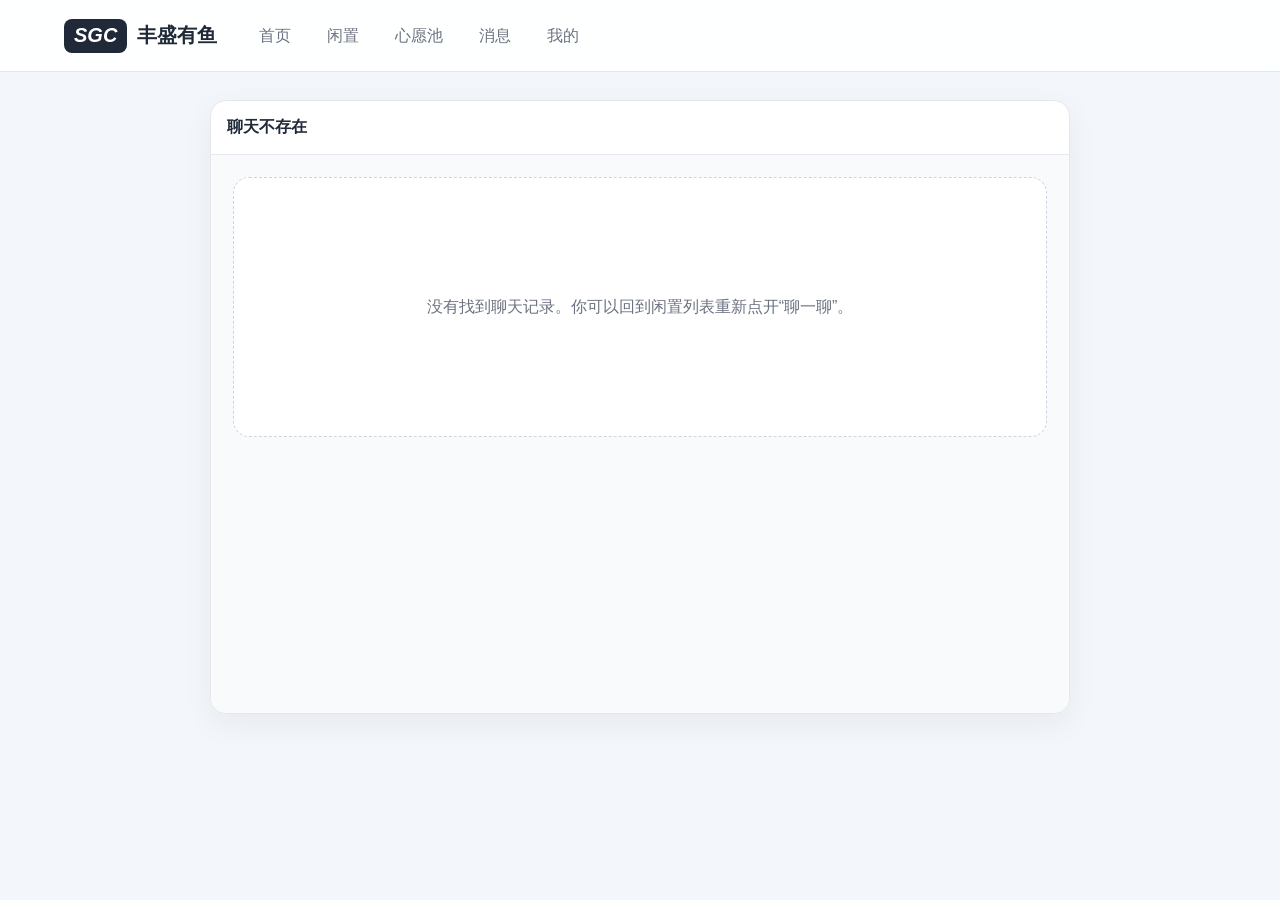
==== chat.html @ 44a3a8c9 "Add SGC trading platform web app" ====
<!doctype html>
<html lang="zh-CN">
  <head>
    <meta charset="UTF-8" />
    <meta name="viewport" content="width=device-width, initial-scale=1.0" />
    <title>聊一聊 - SGC-丰盛有鱼</title>
    <link rel="stylesheet" href="./styles.css" />
  </head>
  <body>
    <header class="site-header">
      <a class="brand" href="./index.html">
        <span class="brand-mark">SGC</span>
        <span>丰盛有鱼</span>
      </a>
      <nav class="site-nav">
        <a href="./index.html">首页</a>
        <a href="./idle.html">闲置</a>
        <a href="./wish.html">心愿池</a>
        <a href="./messages.html">消息</a>
        <a href="./profile.html">我的</a>
      </nav>
    </header>

    <main class="page-shell chat-page">
      <section class="chat-panel">
        <div class="chat-header" id="chatHeader"></div>
        <div class="message-thread" id="messageThread"></div>
        <form class="message-form" id="messageForm">
          <input id="messageInput" placeholder="给发布者发消息" autocomplete="off" />
          <button type="submit">发送</button>
        </form>
      </section>
    </main>

    <script src="./common.js"></script>
    <script src="./api.js"></script>
    <script src="./chat.js"></script>
  </body>
</html>
---- styles.css ----
:root {
  --blue: #1677ff;
  --blue-dark: #0f5fd3;
  --ink: #1f2937;
  --muted: #6b7280;
  --line: #e5e7eb;
  --panel: #f6f8fb;
  --white: #fff;
  --shadow: 0 18px 50px rgba(31, 41, 55, 0.1);
}

* {
  box-sizing: border-box;
}

body {
  margin: 0;
  min-height: 100vh;
  background: #f3f6fa;
  color: var(--ink);
  font-family: -apple-system, BlinkMacSystemFont, "Segoe UI", "PingFang SC", "Microsoft YaHei", sans-serif;
}

a {
  color: inherit;
  text-decoration: none;
}

button,
input,
textarea,
select {
  font: inherit;
}

button {
  border: 0;
  cursor: pointer;
  display: inline-flex;
  align-items: center;
  justify-content: center;
  text-align: center;
  line-height: 1;
}

.site-header {
  position: sticky;
  top: 0;
  z-index: 10;
  height: 72px;
  display: flex;
  align-items: center;
  gap: 28px;
  padding: 0 clamp(20px, 5vw, 72px);
  background: rgba(255, 255, 255, 0.92);
  border-bottom: 1px solid var(--line);
  backdrop-filter: blur(14px);
}

.brand {
  display: flex;
  align-items: center;
  gap: 10px;
  font-size: 20px;
  font-weight: 800;
  white-space: nowrap;
}

.brand-mark {
  display: inline-grid;
  place-items: center;
  height: 34px;
  padding: 0 10px;
  border-radius: 8px;
  background: var(--ink);
  color: #fff;
  font-style: italic;
  letter-spacing: 0;
}

.site-nav {
  flex: 1;
  display: flex;
  align-items: center;
  gap: 8px;
}

.site-nav button,
.site-nav a,
.login-chip {
  min-height: 38px;
  padding: 0 14px;
  border-radius: 999px;
  background: transparent;
  color: var(--muted);
  display: inline-flex;
  align-items: center;
  justify-content: center;
  text-align: center;
  line-height: 1;
}

.site-nav button.active,
.site-nav button:hover,
.site-nav a:hover {
  background: #edf4ff;
  color: var(--blue-dark);
}

.login-chip {
  background: var(--blue);
  color: #fff;
}

.page-shell {
  width: min(1180px, calc(100% - 40px));
  margin: 28px auto 64px;
}

.screen {
  display: none;
}

.screen.active {
  display: block;
}

.hidden {
  display: none !important;
}

.hero-carousel {
  position: relative;
  height: min(68vh, 680px);
  min-height: 420px;
  overflow: hidden;
  border-radius: 22px;
  background: #dbe7ea;
  box-shadow: var(--shadow);
}

.poster-track {
  height: 100%;
  display: flex;
  transition: transform 0.5s ease;
}

.poster {
  min-width: 100%;
  height: 100%;
}

.poster-a {
  background: url("./assets/sgc-poster.png") center / cover;
}

.poster-b {
  display: grid;
  place-content: center;
  gap: 20px;
  padding: 48px;
  color: #fff;
  text-align: center;
  background:
    linear-gradient(rgba(29, 49, 61, 0.18), rgba(23, 52, 63, 0.76)),
    linear-gradient(150deg, #4e8f9d, #f1d59c 48%, #4d8771);
}

.poster-b p {
  margin: 0;
  font-size: 22px;
  font-weight: 800;
  font-style: italic;
}

.poster-b h1 {
  margin: 0;
  font-size: clamp(42px, 8vw, 86px);
  letter-spacing: 0;
}

.poster-b span {
  font-size: 20px;
  letter-spacing: 2px;
}

.dots {
  position: absolute;
  left: 0;
  right: 0;
  bottom: 20px;
  display: flex;
  justify-content: center;
  gap: 8px;
}

.dots span {
  width: 8px;
  height: 8px;
  border-radius: 99px;
  background: rgba(255, 255, 255, 0.55);
}

.dots span.active {
  width: 28px;
  background: #fff;
}

.home-summary,
.stats {
  display: grid;
  grid-template-columns: repeat(3, 1fr);
  gap: 16px;
  margin-top: 18px;
}

.home-summary article,
.stats article,
.profile-panel,
.settings-panel,
.side-panel,
.chat-panel {
  border: 1px solid var(--line);
  border-radius: 16px;
  background: #fff;
  box-shadow: 0 10px 30px rgba(31, 41, 55, 0.06);
}

.home-summary article,
.stats article {
  padding: 22px;
}

.home-summary strong,
.stats strong {
  display: block;
  font-size: 34px;
}

.home-summary span,
.stats span {
  color: var(--muted);
}

.section-head {
  display: flex;
  align-items: end;
  justify-content: space-between;
  gap: 24px;
  margin-bottom: 18px;
}

.section-head p {
  margin: 0 0 8px;
  color: var(--blue);
  font-weight: 700;
}

.section-head h1 {
  margin: 0;
  font-size: clamp(28px, 4vw, 46px);
  line-height: 1.15;
  letter-spacing: 0;
}

.primary-btn {
  min-height: 46px;
  padding: 0 22px;
  border-radius: 999px;
  background: var(--blue);
  color: #fff;
  font-weight: 700;
  display: inline-flex;
  align-items: center;
  justify-content: center;
  text-align: center;
  line-height: 1;
}

.link-btn {
  display: inline-flex;
  align-items: center;
  justify-content: center;
}

.link-btn.disabled {
  opacity: 0.5;
  pointer-events: none;
}

.primary-btn:hover {
  background: var(--blue-dark);
}

.secondary-btn {
  min-height: 42px;
  padding: 0 18px;
  border-radius: 999px;
  background: #eef2f7;
  color: var(--ink);
  font-weight: 700;
  display: inline-flex;
  align-items: center;
  justify-content: center;
  text-align: center;
  line-height: 1;
}

.primary-btn.compact {
  white-space: nowrap;
}

.toolbar {
  display: grid;
  grid-template-columns: 1fr 180px;
  gap: 12px;
  margin-bottom: 16px;
}

.search-box input,
.toolbar select,
.modal-panel input,
.modal-panel textarea,
.modal-panel select,
.message-form input {
  width: 100%;
  border: 1px solid var(--line);
  border-radius: 12px;
  background: #fff;
  color: var(--ink);
  outline: 0;
}

.search-box input,
.toolbar select {
  height: 48px;
  padding: 0 14px;
}

.market-layout {
  display: grid;
  grid-template-columns: 190px 1fr;
  gap: 18px;
  align-items: start;
}

.category-list {
  position: sticky;
  top: 92px;
  display: grid;
  gap: 8px;
  padding: 12px;
  border: 1px solid var(--line);
  border-radius: 16px;
  background: #fff;
}

.category-list button {
  min-height: 40px;
  border-radius: 10px;
  background: transparent;
  color: var(--muted);
  text-align: center;
}

.category-list button.active,
.category-list button:hover {
  background: #edf4ff;
  color: var(--blue-dark);
  font-weight: 700;
}

.card-grid {
  display: grid;
  grid-template-columns: repeat(auto-fill, minmax(220px, 1fr));
  gap: 16px;
}

.item-card {
  overflow: hidden;
  border: 1px solid var(--line);
  border-radius: 16px;
  background: #fff;
  transition: transform 0.18s ease, box-shadow 0.18s ease;
}

.item-card:hover {
  transform: translateY(-3px);
  box-shadow: var(--shadow);
}

.item-card img,
.item-card .placeholder-img {
  width: 100%;
  aspect-ratio: 4 / 3;
  object-fit: cover;
  display: grid;
  place-items: center;
}

.placeholder-img {
  color: #fff;
  font-size: 52px;
  font-weight: 800;
}

.item-card div {
  padding: 14px;
}

.item-card h3 {
  margin: 0 0 8px;
  font-size: 19px;
  line-height: 1.35;
}

.item-card p {
  min-height: 44px;
  margin: 0 0 12px;
  color: var(--muted);
  line-height: 1.45;
  display: -webkit-box;
  -webkit-line-clamp: 2;
  -webkit-box-orient: vertical;
  overflow: hidden;
}

.item-card span {
  color: var(--blue-dark);
  font-size: 14px;
}

.empty-state,
.empty-wide {
  display: grid;
  place-items: center;
  min-height: 260px;
  padding: 28px;
  border: 1px dashed #cbd5e1;
  border-radius: 16px;
  background: #fff;
  color: var(--muted);
  text-align: center;
}

.empty-icon {
  width: 64px;
  height: 64px;
  border: 6px solid #cbd5e1;
  border-right-color: transparent;
  border-radius: 14px;
}

.chat-list {
  display: grid;
  gap: 12px;
}

.chat-row {
  display: flex;
  align-items: center;
  gap: 14px;
  padding: 14px;
  border: 1px solid var(--line);
  border-radius: 14px;
  background: #fff;
}

.chat-row:hover {
  box-shadow: var(--shadow);
}

.chat-thumb {
  width: 58px !important;
  height: 58px !important;
  aspect-ratio: auto !important;
  flex: 0 0 auto;
  border-radius: 12px;
  object-fit: cover;
}

.chat-row strong,
.chat-row span span,
.chat-header span {
  display: block;
}

.chat-row span span,
.chat-header span {
  margin-top: 5px;
  color: var(--muted);
}

.profile-layout {
  display: grid;
  grid-template-columns: 320px 1fr;
  gap: 18px;
}

.profile-panel,
.settings-panel {
  padding: 24px;
}

.profile-panel {
  display: grid;
  gap: 14px;
  align-content: start;
}

.profile-panel h1,
.profile-panel p {
  margin: 0;
}

.profile-panel p {
  color: var(--muted);
  line-height: 1.6;
}

.avatar {
  width: 88px;
  height: 88px;
  border-radius: 50%;
  background:
    radial-gradient(circle at 50% 36%, #bac0ca 0 20%, transparent 21%),
    radial-gradient(ellipse at 50% 76%, #bac0ca 0 34%, transparent 35%),
    linear-gradient(#f8fafc, #e5e7eb);
}

.stats {
  grid-template-columns: repeat(2, 1fr);
  margin: 0;
}

.settings-panel {
  grid-column: 1 / -1;
  display: flex;
  gap: 12px;
}

.settings-panel button {
  min-height: 42px;
  padding: 0 14px;
  border-radius: 10px;
  background: var(--panel);
  color: var(--ink);
  display: inline-flex;
  align-items: center;
  justify-content: center;
  text-align: center;
  line-height: 1;
}

.profile-actions {
  display: flex;
  flex-wrap: wrap;
  gap: 12px;
  margin: -8px 0 28px;
}

.detail-page {
  display: grid;
  grid-template-columns: minmax(0, 1fr) 320px;
  gap: 20px;
  align-items: start;
}

.detail-card {
  display: grid;
  grid-template-columns: minmax(280px, 46%) 1fr;
  gap: 24px;
  padding: 20px;
  border: 1px solid var(--line);
  border-radius: 18px;
  background: #fff;
}

.detail-media img,
.detail-media .placeholder-img {
  width: 100%;
  aspect-ratio: 1 / 1;
  border-radius: 14px;
  object-fit: cover;
}

.detail-info {
  display: grid;
  align-content: start;
  gap: 16px;
}

.type-badge {
  width: fit-content;
  padding: 7px 11px;
  border-radius: 999px;
  background: #edf4ff;
  color: var(--blue-dark);
  font-weight: 700;
}

.detail-info h1 {
  margin: 0;
  font-size: clamp(30px, 4vw, 48px);
  line-height: 1.15;
}

.detail-info p,
.side-panel p {
  margin: 0;
  color: var(--muted);
  line-height: 1.7;
}

.detail-info dl {
  display: grid;
  gap: 12px;
  margin: 0;
}

.detail-info dl div {
  display: grid;
  grid-template-columns: 88px 1fr;
  gap: 12px;
}

.detail-info dt {
  color: var(--muted);
}

.detail-info dd {
  margin: 0;
  font-weight: 700;
}

.text-link {
  color: var(--blue-dark);
  text-decoration: underline;
  text-underline-offset: 3px;
}

.side-panel {
  position: sticky;
  top: 92px;
  display: grid;
  gap: 16px;
  padding: 22px;
}

.side-panel h2 {
  margin: 0;
}

.chat-page {
  width: min(860px, calc(100% - 40px));
}

.chat-panel {
  overflow: hidden;
}

.chat-header {
  display: flex;
  align-items: center;
  gap: 14px;
  padding: 16px;
  border-bottom: 1px solid var(--line);
}

.message-thread {
  height: min(62vh, 620px);
  overflow: auto;
  padding: 22px;
  background: #f8fafc;
}

.bubble {
  width: fit-content;
  max-width: 72%;
  margin-bottom: 12px;
  padding: 11px 14px;
  border-radius: 16px;
  background: #fff;
  line-height: 1.5;
}

.bubble.mine {
  margin-left: auto;
  background: var(--blue);
  color: #fff;
}

.message-form {
  display: grid;
  grid-template-columns: 1fr 96px;
  gap: 10px;
  padding: 14px;
  border-top: 1px solid var(--line);
  background: #fff;
}

.message-form input {
  height: 46px;
  padding: 0 14px;
}

.message-form button {
  border-radius: 999px;
  background: var(--blue);
  color: #fff;
  font-weight: 700;
  display: inline-flex;
  align-items: center;
  justify-content: center;
  text-align: center;
  line-height: 1;
}

.modal {
  position: fixed;
  inset: 0;
  z-index: 30;
  display: grid;
  place-items: center;
  padding: 20px;
  background: rgba(15, 23, 42, 0.4);
}

.modal-panel {
  width: min(520px, 100%);
  max-height: 92vh;
  overflow: auto;
  display: grid;
  gap: 14px;
  padding: 22px;
  border-radius: 18px;
  background: #fff;
  box-shadow: var(--shadow);
}

.modal-head {
  display: flex;
  align-items: center;
  justify-content: space-between;
}

.modal-head h2 {
  margin: 0;
}

.icon-btn {
  width: 38px;
  height: 38px;
  border-radius: 50%;
  background: var(--panel);
  font-size: 24px;
}

.upload-box {
  height: 210px;
  display: grid;
  place-items: center;
  border: 1px dashed #b9c3d1;
  border-radius: 14px;
  background: #f8fbff;
  color: var(--muted);
  overflow: hidden;
}

.upload-box input {
  display: none;
}

.upload-box img {
  display: none;
  width: 100%;
  height: 100%;
  object-fit: cover;
}

.upload-box.has-image img {
  display: block;
}

.upload-box.has-image span {
  display: none;
}

.modal-panel label {
  display: grid;
  gap: 7px;
  color: var(--muted);
}

.modal-panel input,
.modal-panel textarea,
.modal-panel select {
  padding: 12px;
}

.modal-panel textarea {
  min-height: 100px;
  resize: vertical;
}

.form-grid {
  display: grid;
  grid-template-columns: 1fr 1fr;
  gap: 12px;
}

.login-panel p {
  margin: 0;
  color: var(--muted);
  line-height: 1.6;
}

.publisher-profile {
  display: grid;
  grid-template-columns: 110px 1fr;
  gap: 22px;
  align-items: center;
  padding: 26px;
  margin-bottom: 24px;
  border: 1px solid var(--line);
  border-radius: 18px;
  background: #fff;
  box-shadow: var(--shadow);
}

.publisher-profile h1,
.publisher-profile p {
  margin: 10px 0 0;
}

.publisher-profile p {
  color: var(--muted);
  line-height: 1.6;
}

.publisher-avatar {
  width: 110px;
  height: 110px;
}

.publisher-meta {
  display: flex;
  flex-wrap: wrap;
  gap: 10px;
  margin-top: 16px;
}

.publisher-meta span {
  padding: 7px 10px;
  border-radius: 999px;
  background: #f1f5f9;
  color: var(--muted);
}

.qr-box {
  display: grid;
  place-items: center;
  padding: 18px;
  border-radius: 16px;
  background: #f8fafc;
}

.qr-box div {
  width: 190px;
  height: 190px;
  border: 10px solid #fff;
  background:
    linear-gradient(90deg, #111 10px, transparent 10px 20px, #111 20px 30px, transparent 30px),
    linear-gradient(#111 10px, transparent 10px 20px, #111 20px 30px, transparent 30px);
  background-size: 30px 30px;
  box-shadow: inset 0 0 0 14px #fff;
}

@media (max-width: 820px) {
  .site-header {
    height: auto;
    flex-wrap: wrap;
    gap: 12px;
    padding: 14px 18px;
  }

  .site-nav {
    order: 3;
    flex-basis: 100%;
    overflow: auto;
  }

  .page-shell,
  .chat-page {
    width: min(100% - 28px, 1180px);
    margin-top: 18px;
  }

  .hero-carousel {
    height: 430px;
    min-height: 0;
    border-radius: 16px;
  }

  .home-summary,
  .toolbar,
  .market-layout,
  .profile-layout,
  .detail-page,
  .detail-card,
  .stats {
    grid-template-columns: 1fr;
  }

  .category-list,
  .side-panel {
    position: static;
  }

  .category-list {
    display: flex;
    overflow: auto;
  }

  .category-list button {
    white-space: nowrap;
  }

  .section-head {
    display: grid;
    align-items: start;
  }

  .settings-panel {
    flex-direction: column;
  }

  .form-grid,
  .message-form {
    grid-template-columns: 1fr;
  }
}
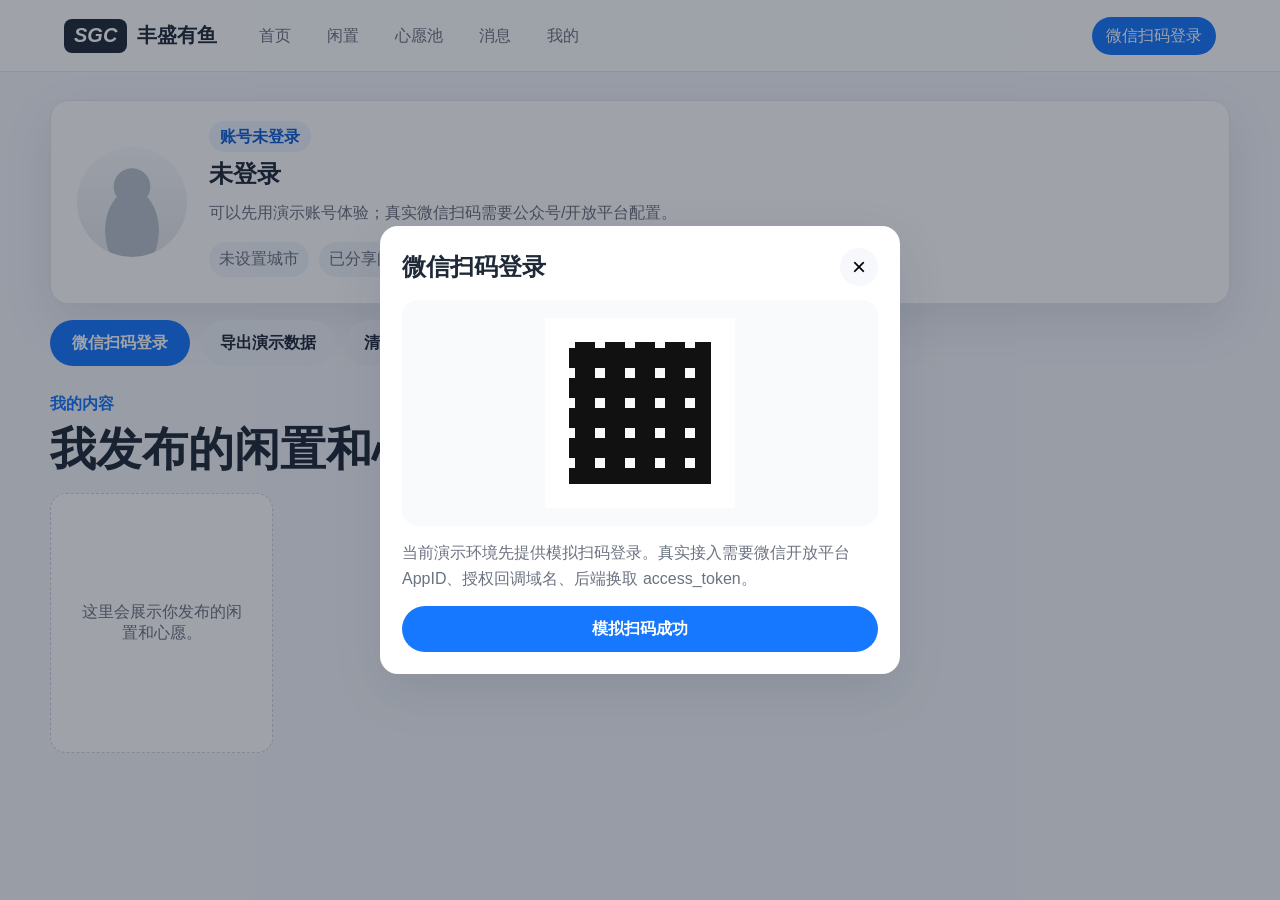
==== commit b7719249: "share function and login action barrier" ====
--- a/chat.html
+++ b/chat.html
@@ -4,7 +4,7 @@
     <meta charset="UTF-8" />
     <meta name="viewport" content="width=device-width, initial-scale=1.0" />
     <title>聊一聊 - SGC-丰盛有鱼</title>
-    <link rel="stylesheet" href="./styles.css" />
+    <link rel="stylesheet" href="./styles/styles.css?v=share-detail-only" />
   </head>
   <body>
     <header class="site-header">
@@ -32,8 +32,8 @@
       </section>
     </main>
 
-    <script src="./common.js"></script>
-    <script src="./api.js"></script>
-    <script src="./chat.js"></script>
+    <script src="./src/core/common.js"></script>
+    <script src="./src/core/api.js"></script>
+    <script src="./src/pages/chat.js"></script>
   </body>
 </html>
--- a/styles/styles.css
+++ b/styles/styles.css
@@ -0,0 +1,950 @@
+:root {
+  --blue: #1677ff;
+  --blue-dark: #0f5fd3;
+  --ink: #1f2937;
+  --muted: #6b7280;
+  --line: #e5e7eb;
+  --panel: #f6f8fb;
+  --white: #fff;
+  --shadow: 0 18px 50px rgba(31, 41, 55, 0.1);
+}
+
+* {
+  box-sizing: border-box;
+}
+
+body {
+  margin: 0;
+  min-height: 100vh;
+  background: #f3f6fa;
+  color: var(--ink);
+  font-family: -apple-system, BlinkMacSystemFont, "Segoe UI", "PingFang SC", "Microsoft YaHei", sans-serif;
+}
+
+a {
+  color: inherit;
+  text-decoration: none;
+}
+
+button,
+input,
+textarea,
+select {
+  font: inherit;
+}
+
+button {
+  border: 0;
+  cursor: pointer;
+  display: inline-flex;
+  align-items: center;
+  justify-content: center;
+  text-align: center;
+  line-height: 1;
+}
+
+.site-header {
+  position: sticky;
+  top: 0;
+  z-index: 10;
+  height: 72px;
+  display: flex;
+  align-items: center;
+  gap: 28px;
+  padding: 0 clamp(20px, 5vw, 72px);
+  background: rgba(255, 255, 255, 0.92);
+  border-bottom: 1px solid var(--line);
+  backdrop-filter: blur(14px);
+}
+
+.brand {
+  display: flex;
+  align-items: center;
+  gap: 10px;
+  font-size: 20px;
+  font-weight: 800;
+  white-space: nowrap;
+}
+
+.brand-mark {
+  display: inline-grid;
+  place-items: center;
+  height: 34px;
+  padding: 0 10px;
+  border-radius: 8px;
+  background: var(--ink);
+  color: #fff;
+  font-style: italic;
+  letter-spacing: 0;
+}
+
+.site-nav {
+  flex: 1;
+  display: flex;
+  align-items: center;
+  gap: 8px;
+}
+
+.site-nav button,
+.site-nav a,
+.login-chip {
+  min-height: 38px;
+  padding: 0 14px;
+  border-radius: 999px;
+  background: transparent;
+  color: var(--muted);
+  display: inline-flex;
+  align-items: center;
+  justify-content: center;
+  text-align: center;
+  line-height: 1;
+}
+
+.site-nav button.active,
+.site-nav button:hover,
+.site-nav a:hover {
+  background: #edf4ff;
+  color: var(--blue-dark);
+}
+
+.login-chip {
+  background: var(--blue);
+  color: #fff;
+}
+
+.page-shell {
+  width: min(1180px, calc(100% - 40px));
+  margin: 28px auto 64px;
+}
+
+.screen {
+  display: none;
+}
+
+.screen.active {
+  display: block;
+}
+
+.hidden {
+  display: none !important;
+}
+
+.hero-carousel {
+  position: relative;
+  height: min(68vh, 680px);
+  min-height: 420px;
+  overflow: hidden;
+  border-radius: 22px;
+  background: #dbe7ea;
+  box-shadow: var(--shadow);
+}
+
+.poster-track {
+  height: 100%;
+  display: flex;
+  transition: transform 0.5s ease;
+}
+
+.poster {
+  min-width: 100%;
+  height: 100%;
+}
+
+.poster-a {
+  background: url("../assets/images/sgc-poster.png") center / cover;
+}
+
+.poster-b {
+  display: grid;
+  place-content: center;
+  gap: 20px;
+  padding: 48px;
+  color: #fff;
+  text-align: center;
+  background:
+    linear-gradient(rgba(29, 49, 61, 0.18), rgba(23, 52, 63, 0.76)),
+    linear-gradient(150deg, #4e8f9d, #f1d59c 48%, #4d8771);
+}
+
+.poster-b p {
+  margin: 0;
+  font-size: 22px;
+  font-weight: 800;
+  font-style: italic;
+}
+
+.poster-b h1 {
+  margin: 0;
+  font-size: clamp(42px, 8vw, 86px);
+  letter-spacing: 0;
+}
+
+.poster-b span {
+  font-size: 20px;
+  letter-spacing: 2px;
+}
+
+.dots {
+  position: absolute;
+  left: 0;
+  right: 0;
+  bottom: 20px;
+  display: flex;
+  justify-content: center;
+  gap: 8px;
+}
+
+.dots span {
+  width: 8px;
+  height: 8px;
+  border-radius: 99px;
+  background: rgba(255, 255, 255, 0.55);
+}
+
+.dots span.active {
+  width: 28px;
+  background: #fff;
+}
+
+.home-summary,
+.stats {
+  display: grid;
+  grid-template-columns: repeat(3, 1fr);
+  gap: 16px;
+  margin-top: 18px;
+}
+
+.home-summary article,
+.stats article,
+.profile-panel,
+.settings-panel,
+.side-panel,
+.chat-panel {
+  border: 1px solid var(--line);
+  border-radius: 16px;
+  background: #fff;
+  box-shadow: 0 10px 30px rgba(31, 41, 55, 0.06);
+}
+
+.home-summary article,
+.stats article {
+  padding: 22px;
+}
+
+.home-summary strong,
+.stats strong {
+  display: block;
+  font-size: 34px;
+}
+
+.home-summary span,
+.stats span {
+  color: var(--muted);
+}
+
+.section-head {
+  display: flex;
+  align-items: end;
+  justify-content: space-between;
+  gap: 24px;
+  margin-bottom: 18px;
+}
+
+.section-head p {
+  margin: 0 0 8px;
+  color: var(--blue);
+  font-weight: 700;
+}
+
+.section-head h1 {
+  margin: 0;
+  font-size: clamp(28px, 4vw, 46px);
+  line-height: 1.15;
+  letter-spacing: 0;
+}
+
+.primary-btn {
+  min-height: 46px;
+  padding: 0 22px;
+  border-radius: 999px;
+  background: var(--blue);
+  color: #fff;
+  font-weight: 700;
+  display: inline-flex;
+  align-items: center;
+  justify-content: center;
+  text-align: center;
+  line-height: 1;
+}
+
+.link-btn {
+  display: inline-flex;
+  align-items: center;
+  justify-content: center;
+}
+
+.link-btn.disabled {
+  opacity: 0.5;
+  pointer-events: none;
+}
+
+.primary-btn:hover {
+  background: var(--blue-dark);
+}
+
+.secondary-btn {
+  min-height: 42px;
+  padding: 0 18px;
+  border-radius: 999px;
+  background: #eef2f7;
+  color: var(--ink);
+  font-weight: 700;
+  display: inline-flex;
+  align-items: center;
+  justify-content: center;
+  text-align: center;
+  line-height: 1;
+}
+
+.primary-btn.compact {
+  white-space: nowrap;
+}
+
+.toolbar {
+  display: grid;
+  grid-template-columns: 1fr 180px;
+  gap: 12px;
+  margin-bottom: 16px;
+}
+
+.search-box input,
+.toolbar select,
+.modal-panel input,
+.modal-panel textarea,
+.modal-panel select,
+.message-form input {
+  width: 100%;
+  border: 1px solid var(--line);
+  border-radius: 12px;
+  background: #fff;
+  color: var(--ink);
+  outline: 0;
+}
+
+.search-box input,
+.toolbar select {
+  height: 48px;
+  padding: 0 14px;
+}
+
+.market-layout {
+  display: grid;
+  grid-template-columns: 190px 1fr;
+  gap: 18px;
+  align-items: start;
+}
+
+.category-list {
+  position: sticky;
+  top: 92px;
+  display: grid;
+  gap: 8px;
+  padding: 12px;
+  border: 1px solid var(--line);
+  border-radius: 16px;
+  background: #fff;
+}
+
+.category-list button {
+  min-height: 40px;
+  border-radius: 10px;
+  background: transparent;
+  color: var(--muted);
+  text-align: center;
+}
+
+.category-list button.active,
+.category-list button:hover {
+  background: #edf4ff;
+  color: var(--blue-dark);
+  font-weight: 700;
+}
+
+.card-grid {
+  display: grid;
+  grid-template-columns: repeat(auto-fill, minmax(220px, 1fr));
+  gap: 16px;
+}
+
+.item-card {
+  display: flex;
+  flex-direction: column;
+  overflow: hidden;
+  border: 1px solid var(--line);
+  border-radius: 16px;
+  background: #fff;
+  transition: transform 0.18s ease, box-shadow 0.18s ease;
+}
+
+.item-card:hover {
+  transform: translateY(-3px);
+  box-shadow: var(--shadow);
+}
+
+.item-card img,
+.item-card .placeholder-img {
+  width: 100%;
+  aspect-ratio: 4 / 3;
+  object-fit: cover;
+  display: grid;
+  place-items: center;
+}
+
+.placeholder-img {
+  color: #fff;
+  font-size: 52px;
+  font-weight: 800;
+}
+
+.item-card a > div {
+  padding: 14px;
+}
+
+.item-card h3 {
+  margin: 0 0 8px;
+  font-size: 19px;
+  line-height: 1.35;
+}
+
+.item-card p {
+  min-height: 44px;
+  margin: 0 0 12px;
+  color: var(--muted);
+  line-height: 1.45;
+  display: -webkit-box;
+  -webkit-line-clamp: 2;
+  -webkit-box-orient: vertical;
+  overflow: hidden;
+}
+
+.item-card span {
+  color: var(--blue-dark);
+  font-size: 14px;
+}
+
+.empty-state,
+.empty-wide {
+  display: grid;
+  place-items: center;
+  min-height: 260px;
+  padding: 28px;
+  border: 1px dashed #cbd5e1;
+  border-radius: 16px;
+  background: #fff;
+  color: var(--muted);
+  text-align: center;
+}
+
+.empty-icon {
+  width: 64px;
+  height: 64px;
+  border: 6px solid #cbd5e1;
+  border-right-color: transparent;
+  border-radius: 14px;
+}
+
+.chat-list {
+  display: grid;
+  gap: 12px;
+}
+
+.chat-row {
+  display: flex;
+  align-items: center;
+  gap: 14px;
+  padding: 14px;
+  border: 1px solid var(--line);
+  border-radius: 14px;
+  background: #fff;
+}
+
+.chat-row:hover {
+  box-shadow: var(--shadow);
+}
+
+.chat-thumb {
+  width: 58px !important;
+  height: 58px !important;
+  aspect-ratio: auto !important;
+  flex: 0 0 auto;
+  border-radius: 12px;
+  object-fit: cover;
+}
+
+.chat-row strong,
+.chat-row span span,
+.chat-header span {
+  display: block;
+}
+
+.chat-row span span,
+.chat-header span {
+  margin-top: 5px;
+  color: var(--muted);
+}
+
+.profile-layout {
+  display: grid;
+  grid-template-columns: 320px 1fr;
+  gap: 18px;
+}
+
+.profile-panel,
+.settings-panel {
+  padding: 24px;
+}
+
+.profile-panel {
+  display: grid;
+  gap: 14px;
+  align-content: start;
+}
+
+.profile-panel h1,
+.profile-panel p {
+  margin: 0;
+}
+
+.profile-panel p {
+  color: var(--muted);
+  line-height: 1.6;
+}
+
+.avatar {
+  width: 88px;
+  height: 88px;
+  border-radius: 50%;
+  background:
+    radial-gradient(circle at 50% 36%, #bac0ca 0 20%, transparent 21%),
+    radial-gradient(ellipse at 50% 76%, #bac0ca 0 34%, transparent 35%),
+    linear-gradient(#f8fafc, #e5e7eb);
+}
+
+.stats {
+  grid-template-columns: repeat(2, 1fr);
+  margin: 0;
+}
+
+.settings-panel {
+  grid-column: 1 / -1;
+  display: flex;
+  gap: 12px;
+}
+
+.settings-panel button {
+  min-height: 42px;
+  padding: 0 14px;
+  border-radius: 10px;
+  background: var(--panel);
+  color: var(--ink);
+  display: inline-flex;
+  align-items: center;
+  justify-content: center;
+  text-align: center;
+  line-height: 1;
+}
+
+.profile-actions {
+  display: flex;
+  flex-wrap: wrap;
+  gap: 12px;
+  margin: -8px 0 28px;
+}
+
+.detail-page {
+  display: grid;
+  grid-template-columns: minmax(0, 1fr) 320px;
+  gap: 20px;
+  align-items: start;
+}
+
+.detail-card {
+  display: grid;
+  grid-template-columns: minmax(280px, 46%) 1fr;
+  gap: 24px;
+  padding: 20px;
+  border: 1px solid var(--line);
+  border-radius: 18px;
+  background: #fff;
+}
+
+.detail-media img,
+.detail-media .placeholder-img {
+  width: 100%;
+  aspect-ratio: 1 / 1;
+  border-radius: 14px;
+  object-fit: cover;
+}
+
+.detail-info {
+  display: grid;
+  align-content: start;
+  gap: 16px;
+}
+
+.type-badge {
+  width: fit-content;
+  padding: 7px 11px;
+  border-radius: 999px;
+  background: #edf4ff;
+  color: var(--blue-dark);
+  font-weight: 700;
+}
+
+.detail-info h1 {
+  margin: 0;
+  font-size: clamp(30px, 4vw, 48px);
+  line-height: 1.15;
+}
+
+.detail-info p,
+.side-panel p {
+  margin: 0;
+  color: var(--muted);
+  line-height: 1.7;
+}
+
+.detail-info dl {
+  display: grid;
+  gap: 12px;
+  margin: 0;
+}
+
+.detail-info dl div {
+  display: grid;
+  grid-template-columns: 88px 1fr;
+  gap: 12px;
+}
+
+.detail-info dt {
+  color: var(--muted);
+}
+
+.detail-info dd {
+  margin: 0;
+  font-weight: 700;
+}
+
+.text-link {
+  color: var(--blue-dark);
+  text-decoration: underline;
+  text-underline-offset: 3px;
+}
+
+.side-panel {
+  position: sticky;
+  top: 92px;
+  display: grid;
+  gap: 16px;
+  padding: 22px;
+}
+
+.side-panel h2 {
+  margin: 0;
+}
+
+.share-status {
+  min-height: 20px;
+  color: var(--blue-dark) !important;
+  font-size: 14px;
+}
+
+.chat-page {
+  width: min(860px, calc(100% - 40px));
+}
+
+.chat-panel {
+  overflow: hidden;
+}
+
+.chat-header {
+  display: flex;
+  align-items: center;
+  gap: 14px;
+  padding: 16px;
+  border-bottom: 1px solid var(--line);
+}
+
+.message-thread {
+  height: min(62vh, 620px);
+  overflow: auto;
+  padding: 22px;
+  background: #f8fafc;
+}
+
+.bubble {
+  width: fit-content;
+  max-width: 72%;
+  margin-bottom: 12px;
+  padding: 11px 14px;
+  border-radius: 16px;
+  background: #fff;
+  line-height: 1.5;
+}
+
+.bubble.mine {
+  margin-left: auto;
+  background: var(--blue);
+  color: #fff;
+}
+
+.message-form {
+  display: grid;
+  grid-template-columns: 1fr 96px;
+  gap: 10px;
+  padding: 14px;
+  border-top: 1px solid var(--line);
+  background: #fff;
+}
+
+.message-form input {
+  height: 46px;
+  padding: 0 14px;
+}
+
+.message-form button {
+  border-radius: 999px;
+  background: var(--blue);
+  color: #fff;
+  font-weight: 700;
+  display: inline-flex;
+  align-items: center;
+  justify-content: center;
+  text-align: center;
+  line-height: 1;
+}
+
+.modal {
+  position: fixed;
+  inset: 0;
+  z-index: 30;
+  display: grid;
+  place-items: center;
+  padding: 20px;
+  background: rgba(15, 23, 42, 0.4);
+}
+
+.modal-panel {
+  width: min(520px, 100%);
+  max-height: 92vh;
+  overflow: auto;
+  display: grid;
+  gap: 14px;
+  padding: 22px;
+  border-radius: 18px;
+  background: #fff;
+  box-shadow: var(--shadow);
+}
+
+.modal-head {
+  display: flex;
+  align-items: center;
+  justify-content: space-between;
+}
+
+.modal-head h2 {
+  margin: 0;
+}
+
+.icon-btn {
+  width: 38px;
+  height: 38px;
+  border-radius: 50%;
+  background: var(--panel);
+  font-size: 24px;
+}
+
+.upload-box {
+  height: 210px;
+  display: grid;
+  place-items: center;
+  border: 1px dashed #b9c3d1;
+  border-radius: 14px;
+  background: #f8fbff;
+  color: var(--muted);
+  overflow: hidden;
+}
+
+.upload-box input {
+  display: none;
+}
+
+.upload-box img {
+  display: none;
+  width: 100%;
+  height: 100%;
+  object-fit: cover;
+}
+
+.upload-box.has-image img {
+  display: block;
+}
+
+.upload-box.has-image span {
+  display: none;
+}
+
+.modal-panel label {
+  display: grid;
+  gap: 7px;
+  color: var(--muted);
+}
+
+.modal-panel input,
+.modal-panel textarea,
+.modal-panel select {
+  padding: 12px;
+}
+
+.modal-panel textarea {
+  min-height: 100px;
+  resize: vertical;
+}
+
+.form-grid {
+  display: grid;
+  grid-template-columns: 1fr 1fr;
+  gap: 12px;
+}
+
+.login-panel p {
+  margin: 0;
+  color: var(--muted);
+  line-height: 1.6;
+}
+
+.publisher-profile {
+  display: grid;
+  grid-template-columns: 110px 1fr;
+  gap: 22px;
+  align-items: center;
+  padding: 26px;
+  margin-bottom: 24px;
+  border: 1px solid var(--line);
+  border-radius: 18px;
+  background: #fff;
+  box-shadow: var(--shadow);
+}
+
+.publisher-profile h1,
+.publisher-profile p {
+  margin: 10px 0 0;
+}
+
+.publisher-profile p {
+  color: var(--muted);
+  line-height: 1.6;
+}
+
+.publisher-avatar {
+  width: 110px;
+  height: 110px;
+}
+
+.publisher-meta {
+  display: flex;
+  flex-wrap: wrap;
+  gap: 10px;
+  margin-top: 16px;
+}
+
+.publisher-meta span {
+  padding: 7px 10px;
+  border-radius: 999px;
+  background: #f1f5f9;
+  color: var(--muted);
+}
+
+.qr-box {
+  display: grid;
+  place-items: center;
+  padding: 18px;
+  border-radius: 16px;
+  background: #f8fafc;
+}
+
+.qr-box div {
+  width: 190px;
+  height: 190px;
+  border: 10px solid #fff;
+  background:
+    linear-gradient(90deg, #111 10px, transparent 10px 20px, #111 20px 30px, transparent 30px),
+    linear-gradient(#111 10px, transparent 10px 20px, #111 20px 30px, transparent 30px);
+  background-size: 30px 30px;
+  box-shadow: inset 0 0 0 14px #fff;
+}
+
+@media (max-width: 820px) {
+  .site-header {
+    height: auto;
+    flex-wrap: wrap;
+    gap: 12px;
+    padding: 14px 18px;
+  }
+
+  .site-nav {
+    order: 3;
+    flex-basis: 100%;
+    overflow: auto;
+  }
+
+  .page-shell,
+  .chat-page {
+    width: min(100% - 28px, 1180px);
+    margin-top: 18px;
+  }
+
+  .hero-carousel {
+    height: 430px;
+    min-height: 0;
+    border-radius: 16px;
+  }
+
+  .home-summary,
+  .toolbar,
+  .market-layout,
+  .profile-layout,
+  .detail-page,
+  .detail-card,
+  .stats {
+    grid-template-columns: 1fr;
+  }
+
+  .category-list,
+  .side-panel {
+    position: static;
+  }
+
+  .category-list {
+    display: flex;
+    overflow: auto;
+  }
+
+  .category-list button {
+    white-space: nowrap;
+  }
+
+  .section-head {
+    display: grid;
+    align-items: start;
+  }
+
+  .settings-panel {
+    flex-direction: column;
+  }
+
+  .form-grid,
+  .message-form {
+    grid-template-columns: 1fr;
+  }
+}
